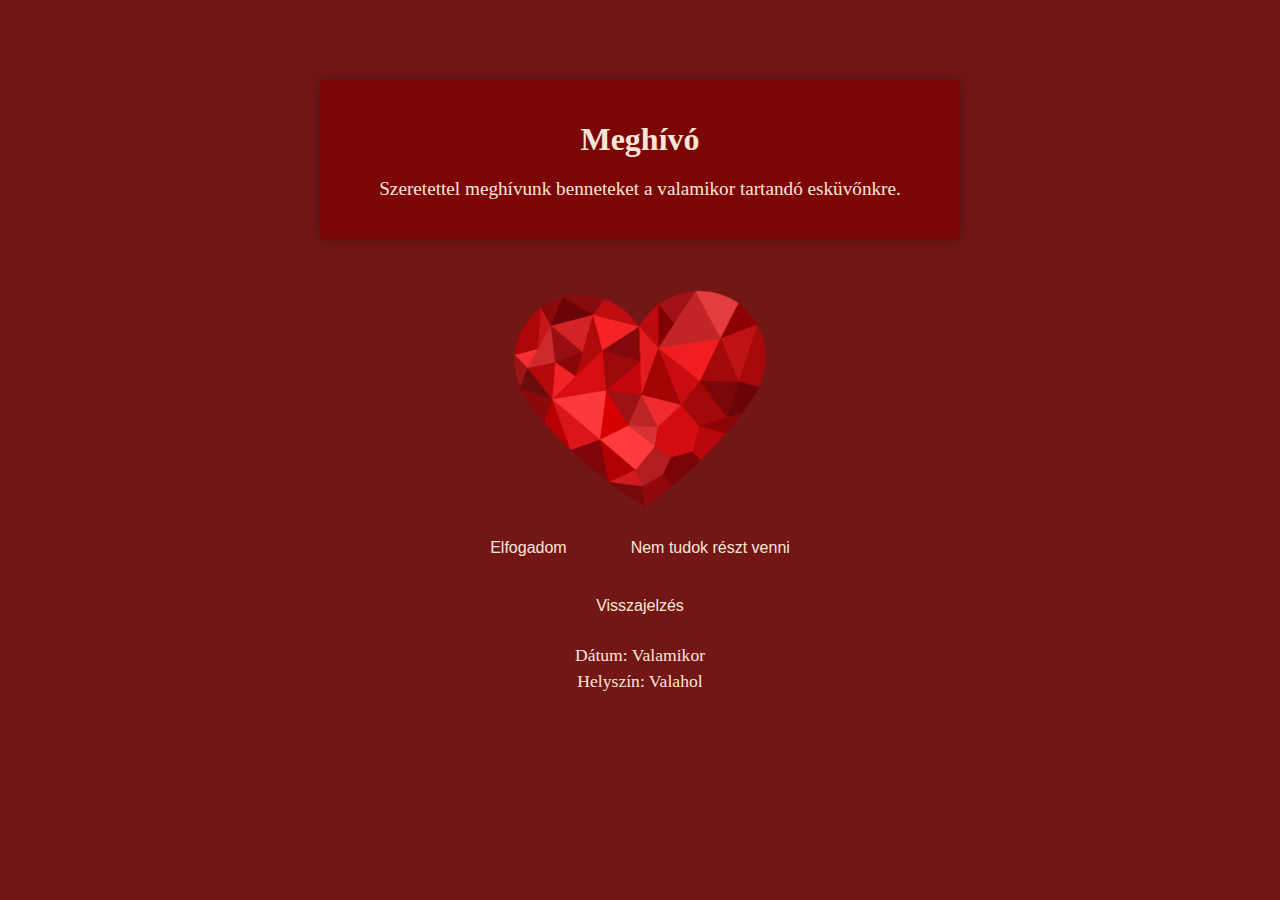
==== index.html @ 5f4e6755 "Add files via upload" ====
<!DOCTYPE html>
<html lang="hu">
<head>
    <meta charset="UTF-8">
    <meta name="viewport" content="width=device-width, initial-scale=1.0">
    <link rel="stylesheet" href="styles.css">
    <title>Esküvői Meghívó</title>
</head>
<body>
<div class="outer-wrapper">
    <div class="wrapper">
        <div class="invitation-container">
            <h1>Meghívó</h1>
            <p>Szeretettel meghívunk benneteket a valamikor tartandó esküvőnkre.</p>
        </div>
        <img src="sziv.png" alt="Esküvői meghívó kép" class="img">


        <div class="invitation-buttons">
            <button class="accept-button">Elfogadom</button>
            <button class="decline-button">Nem tudok részt venni</button>
        </div>
        <div class="rsvp-button">
            <button>Visszajelzés</button>
        </div>
        <div class="event-details">
            <p id="event-date">Dátum: Valamikor</p>
            <p id="event-location">Helyszín: Valahol</p>
        </div>
    </div>
</div>
</body>
</html>
---- styles.css ----
body {
        margin: 0;
        padding: 0;
        font-family: 'Georgia', serif;
        background-color: #721616; /* Világosabb bordó háttér */
        color: #fae6d7; /* Vajszínű szöveg */
    }

    .invitation-container {
        text-align: center;
        margin-top: 80px;
        margin-bottom: 50px;
        margin-right: auto;
        margin-left: auto;
        padding: 20px;
        background-color: rgba(128, 0, 0, 0.7); /* Átlátszó bordó háttér */
        max-width: 600px;
        box-shadow: 0 0 10px rgba(0, 0, 0, 0.3);
    }
    .img {
        margin-top: 10px;
        max-width: 20%;
        height: auto;
        display: block;
        margin-left: auto;
        margin-right: auto;
    }


    .invitation-buttons {
        margin-top: 20px;
        text-align: center; /* Gombok középre igazítása */
    }

    .accept-button, .decline-button {
        padding: 10px 20px;
        margin: 0 10px;
        font-size: 1em;
        color: #fae6d7;
        background-color: #721616;
        border: none;
        cursor: pointer;
        display: inline-block; /* Megakadályozza, hogy a gombok a teljes szélességet elfoglalják */
        transition: background-color 0.3s ease;
    }
    .accept-button:hover, .decline-button:hover {
        background-color: #943434; /* Színváltozás hover állapotban */
    }

    .rsvp-button {
        text-align: center;
        margin-top: 20px;
    }

    .rsvp-button button {
        padding: 10px 20px;
        font-size: 1em;
        color: #fae6d7;
        background-color: #721616;
        border: none;
        cursor: pointer;
        transition: background-color 0.3s ease;
    }

    .rsvp-button button:hover {
        background-color: #943434;
    }

    .event-details {
        margin-top: 20px;
        text-align: center;
    }

    #event-date, #event-location {
        font-size: 1.1em;
        margin: 5px 0;
    }


    h1 {
        font-size: 2em;
        margin-bottom: 10px;
    }

    p {
        font-size: 1.2em;
    }
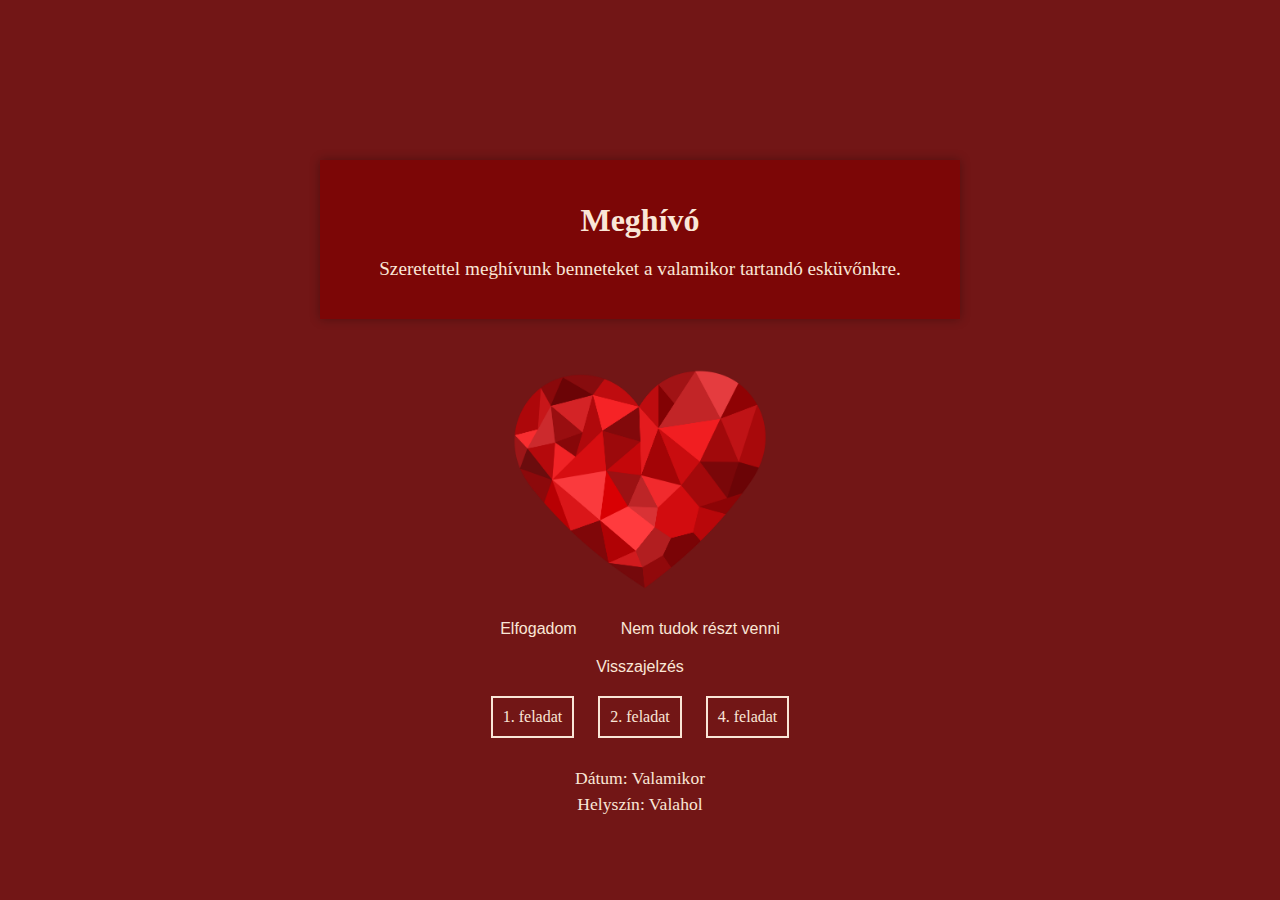
==== commit a5c8024b: "Add files via upload" ====
--- a/index.html
+++ b/index.html
@@ -23,6 +23,11 @@
         <div class="rsvp-button">
             <button>Visszajelzés</button>
         </div>
+
+        <a href="3_feladat/1_feladat.html">1. feladat</a>
+        <a href="3_feladat/2_feladat.html">2. feladat</a>
+        <a href="4_feladat/4_feladat.html">4. feladat</a>
+
         <div class="event-details">
             <p id="event-date">Dátum: Valamikor</p>
             <p id="event-location">Helyszín: Valahol</p>
--- a/styles.css
+++ b/styles.css
@@ -1,87 +1,97 @@
-    body {
-        margin: 0;
-        padding: 0;
-        font-family: 'Georgia', serif;
-        background-color: #721616; /* Világosabb bordó háttér */
-        color: #fae6d7; /* Vajszínű szöveg */
-    }
+body {
+    margin: 0;
+    padding: 0;
+    font-family: 'Georgia', serif;
+    background-color: #721616; /* Világosabb bordó háttér */
+    color: #fae6d7; /* Vajszínű szöveg */
+}
 
-    .invitation-container {
-        text-align: center;
-        margin-top: 80px;
-        margin-bottom: 50px;
-        margin-right: auto;
-        margin-left: auto;
-        padding: 20px;
-        background-color: rgba(128, 0, 0, 0.7); /* Átlátszó bordó háttér */
-        max-width: 600px;
-        box-shadow: 0 0 10px rgba(0, 0, 0, 0.3);
-    }
-    .img {
-        margin-top: 10px;
-        max-width: 20%;
-        height: auto;
-        display: block;
-        margin-left: auto;
-        margin-right: auto;
-    }
+.outer-wrapper {
+    display: flex;
+    justify-content: center;
+    align-items: center;
+    min-height: 100vh;
+}
 
+.wrapper {
+    text-align: center;
+}
 
-    .invitation-buttons {
-        margin-top: 20px;
-        text-align: center; /* Gombok középre igazítása */
-    }
+.invitation-container {
+    text-align: center;
+    margin-top: 80px;
+    margin-bottom: 50px;
+    margin-right: auto;
+    margin-left: auto;
+    padding: 20px;
+    background-color: rgba(128, 0, 0, 0.7); /* Átlátszó bordó háttér */
+    max-width: 600px;
+    box-shadow: 0 0 10px rgba(0, 0, 0, 0.3);
+}
 
-    .accept-button, .decline-button {
-        padding: 10px 20px;
-        margin: 0 10px;
-        font-size: 1em;
-        color: #fae6d7;
-        background-color: #721616;
-        border: none;
-        cursor: pointer;
-        display: inline-block; /* Megakadályozza, hogy a gombok a teljes szélességet elfoglalják */
-        transition: background-color 0.3s ease;
-    }
-    .accept-button:hover, .decline-button:hover {
-        background-color: #943434; /* Színváltozás hover állapotban */
-    }
+.img {
+    margin-top: 10px;
+    max-width: 20%;
+    height: auto;
+    display: block;
+    margin-left: auto;
+    margin-right: auto;
+}
 
-    .rsvp-button {
-        text-align: center;
-        margin-top: 20px;
-    }
+.invitation-buttons {
+    margin-top: 20px;
+}
 
-    .rsvp-button button {
-        padding: 10px 20px;
-        font-size: 1em;
-        color: #fae6d7;
-        background-color: #721616;
-        border: none;
-        cursor: pointer;
-        transition: background-color 0.3s ease;
-    }
+.accept-button,
+.decline-button,
+.rsvp-button button {
+    padding: 10px 20px;
+    font-size: 1em;
+    color: #fae6d7;
+    background-color: #721616;
+    border: none;
+    cursor: pointer;
+    display: inline-block; /* Megakadályozza, hogy a gombok a teljes szélességet elfoglalják */
+    transition: background-color 0.3s ease;
+}
 
-    .rsvp-button button:hover {
-        background-color: #943434;
-    }
+.accept-button:hover,
+.decline-button:hover,
+.rsvp-button button:hover {
+    background-color: #943434; /* Színváltozás hover állapotban */
+}
 
-    .event-details {
-        margin-top: 20px;
-        text-align: center;
-    }
+.event-details {
+    margin-top: 20px;
+    text-align: center;
+}
 
-    #event-date, #event-location {
-        font-size: 1.1em;
-        margin: 5px 0;
-    }
+#event-date,
+#event-location {
+    font-size: 1.1em;
+    margin: 5px 0;
+}
 
+h1 {
+    font-size: 2em;
+    margin-bottom: 10px;
+}
 
-    h1 {
-        font-size: 2em;
-        margin-bottom: 10px;
-    }
+p {
+    font-size: 1.2em;
+}
 
-    p {
-        font-size: 1.2em;
-    }
+a {
+    display: inline-block;
+    margin: 10px;
+    padding: 10px;
+    text-align: center; /* Szöveg középre igazítása */
+    text-decoration: none;
+    color: #fae6d7;
+    border: 2px solid #fae6d7;
+    transition: border-color 0.3s ease;
+}
+
+a:hover {
+    border-color: #943434; /* Színváltozás hover állapotban */
+}
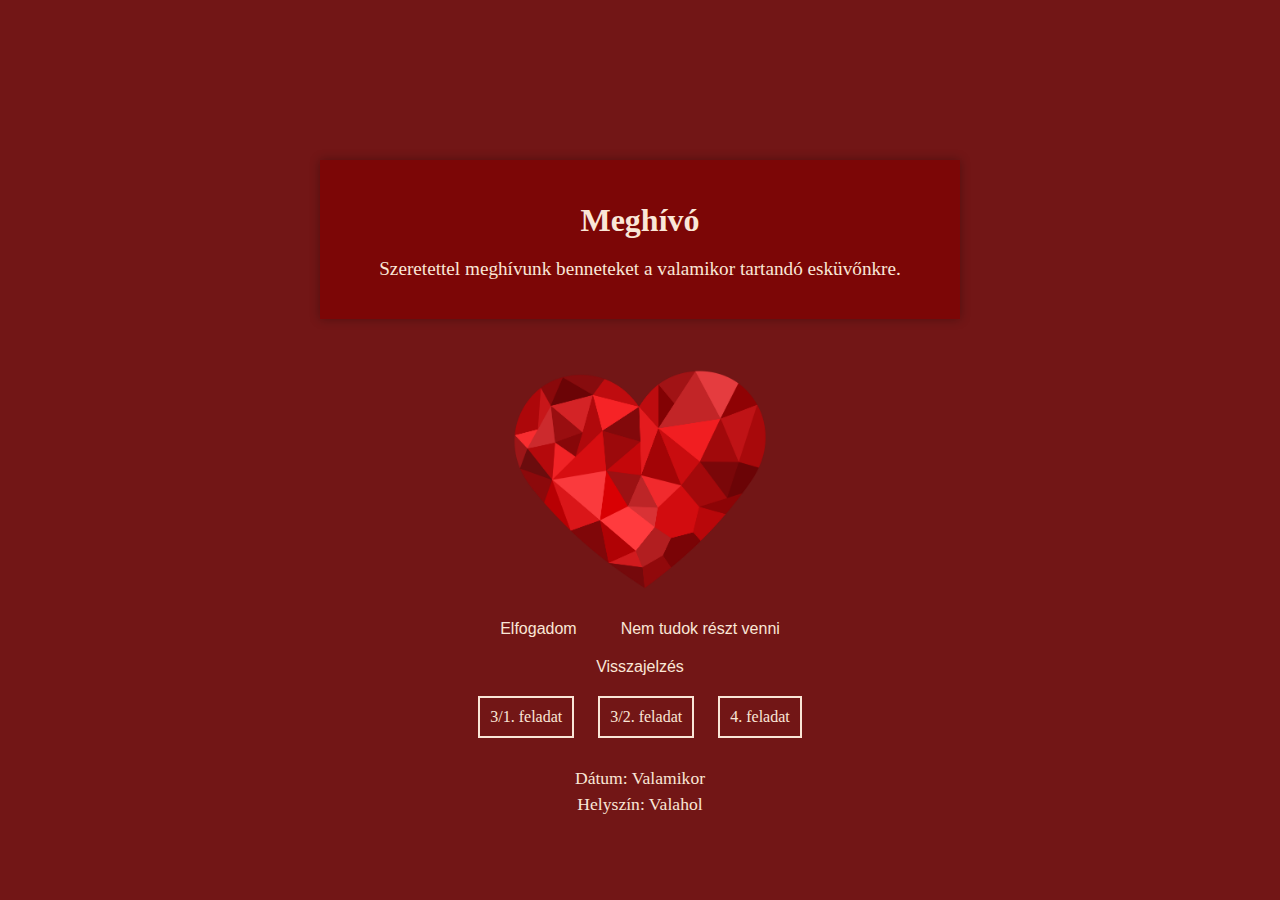
==== commit 13628e20: "Update index.html" ====
--- a/index.html
+++ b/index.html
@@ -24,8 +24,8 @@
             <button>Visszajelzés</button>
         </div>
 
-        <a href="3_feladat/1_feladat.html">1. feladat</a>
-        <a href="3_feladat/2_feladat.html">2. feladat</a>
+        <a href="3_feladat/1_feladat.html">3/1. feladat</a>
+        <a href="3_feladat/2_feladat.html">3/2. feladat</a>
         <a href="4_feladat/4_feladat.html">4. feladat</a>
 
         <div class="event-details">
